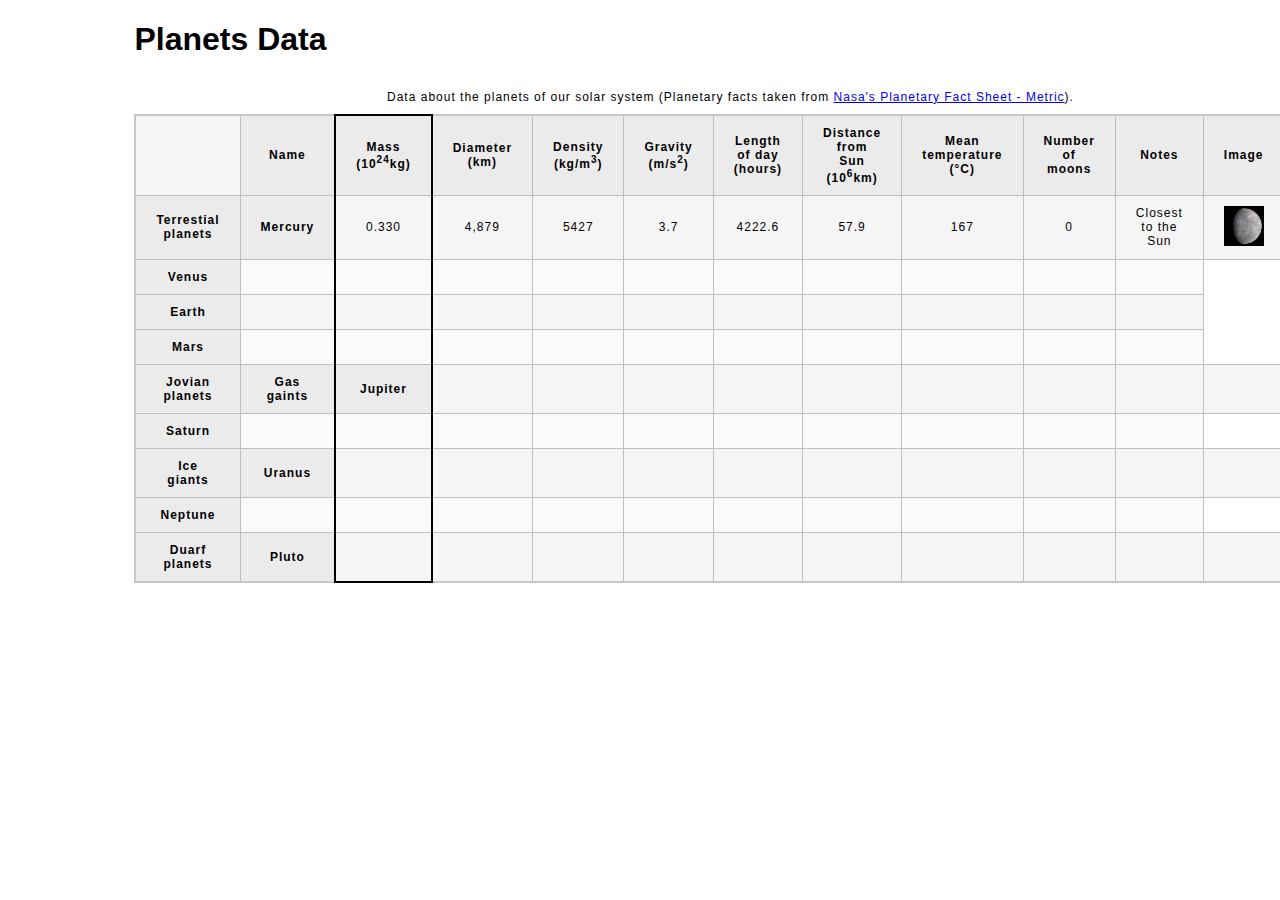
==== planets-table/index.html @ 07f4b010 "planets-table" ====
<!DOCTYPE html>
<html lang="en">
    <head>
        <meta charset="utf-8">
        <meta name="viewport" content="width=device-width, initial-scale=1.0">
        <meta name="author" content="Alex Wisdom">
        <link href="css/style.css" rel="stylesheet" type="text/css">
    </head>
    <body>

        <!-- Wrap the top-level heading in a header element -->
        <header>
            
                <h1>Planets Data</h1>
            
        </header>
        <!-- Add a main element to contain the table -->
        <main>
                <table>
                    
                    <!-- Add the table element. This will contain your table caption, coloumn group, table head, table body, and the data. -->
                        
                        <!-- The caption element should be the first child of the table element, and wrap the following text and link.-->
                <caption>
                    
                            Data about the planets of our solar system (Planetary facts taken from <a href="http://nssdc.gsfc.nasa.gov/planetary/factsheet/">Nasa's Planetary Fact Sheet - Metric</a>).
                    
                </caption>
                        <!-- The second child of the table element should be the colgroup element, which also contains several col elements, and helps define the purpose of the table colums. -->
                <colgroup>
                    <col>
                    <col>
                    <col>
                    <col>
                    <col>
                    <col>
                    <col>
                    <col>
                    <col>
                    <col>
                    <col>
                    <col>
                
                
                </colgroup>            
                        <!-- The table head element should be the third child of the table element; it will wrap the code and content to define a row of column headers. -->    
                <thead>
                        <tr>
                            <td></td>
                            <th>Name</th>
                            <th>Mass (10<sup>24</sup>kg)</th>
                            <th>Diameter (km)</th>
                            <th>Density (kg/m<sup>3</sup>)</th>
                            <th>Gravity (m/s<sup>2</sup>)</th>
                            <th>Length of day (hours)</th>
                            <th>Distance from Sun (10<sup>6</sup>km)</th>
                            <th>Mean temperature (°C)</th>
                            <th>Number of moons</th>
                            <th>Notes</th>
                            <th>Image</th>
                        </tr>
                </thead>        
                        <!-- The fourth child of the table element should be the table body element, which will contain the code and content to display rows of data. -->
                 <tbody>
                    <tr>
                        <th>Terrestial planets</th>
                        <th>Mercury</th>
                        <td>0.330</td>
                        <td>4,879</td>
                        <td>5427</td>
                        <td>3.7</td>
                        <td>4222.6</td>
                        <td>57.9</td>
                        <td>167</td>
                        <td>0</td>
                        <td>Closest to the Sun</td>
                        <td><img src="images/mercury.jpg" alt="Photograghy of Mercury"></td>
                    </tr>
                    <tr>
                        <th>Venus</th>
                        <td></td>
                        <td></td>
                        <td></td>
                        <td></td>
                        <td></td>
                        <td></td>
                        <td></td>
                        <td></td>
                        <td></td>
                        <td></td>
                    </tr>
                    <tr>
                        <th>Earth</th>
                        <td></td>
                        <td></td>
                        <td></td>
                        <td></td>
                        <td></td>
                        <td></td>
                        <td></td>
                        <td></td>
                        <td></td>
                        <td></td>
                    </tr>
                    <tr>
                        <th>Mars</th>
                        <td></td>
                        <td></td>
                        <td></td>
                        <td></td>
                        <td></td>
                        <td></td>
                        <td></td>
                        <td></td>
                        <td></td>
                        <td></td>
                    </tr>
                    <tr>
                        <th>Jovian planets</th>
                        <th>Gas gaints</th>
                        <th>Jupiter</th>
                        <td></td>
                        <td></td>
                        <td></td>
                        <td></td>
                        <td></td>
                        <td></td>
                        <td></td>
                        <td></td>
                        <td></td>
                        <td></td>
                    </tr>
                    <tr>
                        <th>Saturn</th>
                        <td></td>
                        <td></td>
                        <td></td>
                        <td></td>
                        <td></td>
                        <td></td>
                        <td></td>
                        <td></td>
                        <td></td>
                        <td></td>
                    </tr>
                    <tr>
                        <th>Ice giants</th>
                        <th>Uranus</th>
                        <td></td>
                        <td></td>
                        <td></td>
                        <td></td>
                        <td></td>
                        <td></td>
                        <td></td>
                        <td></td>
                        <td></td>
                        <td></td>
                    </tr>
                    <tr>
                        <th>Neptune</th>
                        <td></td>
                        <td></td>
                        <td></td>
                        <td></td>
                        <td></td>
                        <td></td>
                        <td></td>
                        <td></td>
                        <td></td>
                        <td></td>
                    </tr>
                    <tr>
                        <th>Duarf planets</th>
                        <th>Pluto</th>
                        <td></td>
                        <td></td>
                        <td></td>
                        <td></td>
                        <td></td>
                        <td></td>
                        <td></td>
                        <td></td>
                        <td></td>
                        <td></td>
                    </tr>
                 </tbody>           
                        <!-- Please note that you do NOT need to add a table footer for this assignment. -->
                </table>
        </main>
    </body>
</html>
---- planets-table/css/style.css ----
html {
  font-family: sans-serif;
    font-size:16px;
}

header, 
main {
    
    margin:0 auto;
    width:80%;
}

table {
  border-collapse: collapse;
  border: 2px solid rgb(200,200,200);
  letter-spacing: 1px;
  font-size: 0.75rem;
    width:100%;
    max-width:1920px;
}

td, th {
  border: 1px solid rgb(190,190,190);
  padding: .625rem 1.25rem;
}

th {
  background-color: rgb(235,235,235);
}

td {
  text-align: center;
}

tr:nth-child(even) td {
  background-color: rgb(250,250,250);
}

tr:nth-child(odd) td {
  background-color: rgb(245,245,245);
}

col:nth-child(3) {
    border:2px solid #000;
}

caption {
  padding: .625rem;
}

img {
    
    width:100%; max-width:4.53125rem;
    
}
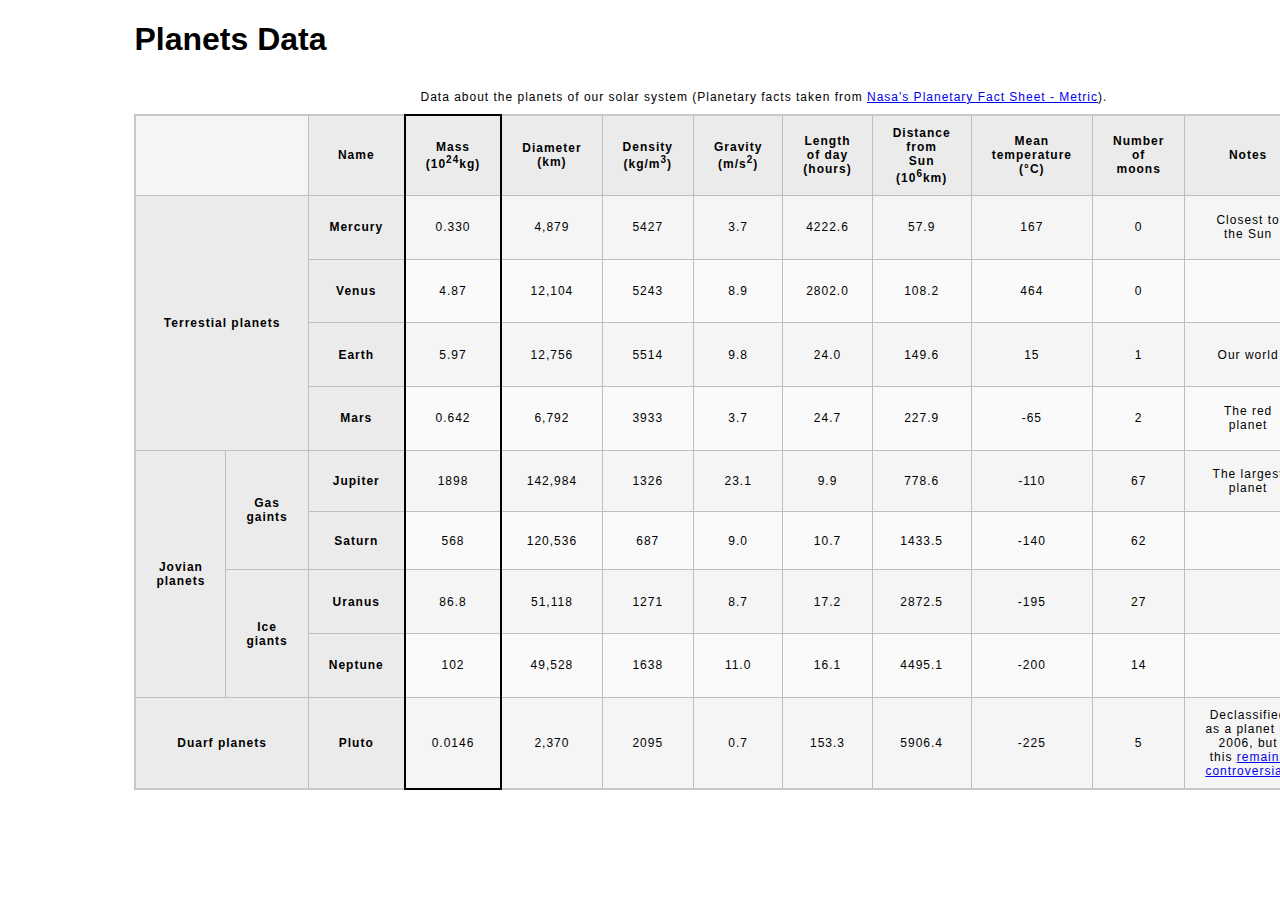
==== commit 8ab400a5: "Update index.html" ====
--- a/planets-table/index.html
+++ b/planets-table/index.html
@@ -28,43 +28,43 @@
                 </caption>
                         <!-- The second child of the table element should be the colgroup element, which also contains several col elements, and helps define the purpose of the table colums. -->
                 <colgroup>
-                    <col>
-                    <col>
-                    <col>
-                    <col>
-                    <col>
-                    <col>
-                    <col>
-                    <col>
-                    <col>
-                    <col>
-                    <col>
-                    <col>
+                    <col span="2">
+                    <col title="Name">
+                    <col title="Mass">
+                    <col title="Diameter">
+                    <col title="Density">
+                    <col title="Gravity">
+                    <col title="Length">
+                    <col title="Distance from Sun">
+                    <col title="Mean temperature">
+                    <col title="Number of moons">
+                    <col title="Notes">
+                    <col title="Image">
                 
                 
                 </colgroup>            
                         <!-- The table head element should be the third child of the table element; it will wrap the code and content to define a row of column headers. -->    
                 <thead>
                         <tr>
-                            <td></td>
-                            <th>Name</th>
-                            <th>Mass (10<sup>24</sup>kg)</th>
-                            <th>Diameter (km)</th>
-                            <th>Density (kg/m<sup>3</sup>)</th>
-                            <th>Gravity (m/s<sup>2</sup>)</th>
-                            <th>Length of day (hours)</th>
-                            <th>Distance from Sun (10<sup>6</sup>km)</th>
-                            <th>Mean temperature (°C)</th>
-                            <th>Number of moons</th>
-                            <th>Notes</th>
-                            <th>Image</th>
+                            <td colspan="2"></td>
+                            <th scope="col">Name</th>
+                            <th scope="col">Mass (10<sup>24</sup>kg)</th>
+                            <th scope="col">Diameter (km)</th>
+                            <th scope="col">Density (kg/m<sup>3</sup>)</th>
+                            <th scope="col">Gravity (m/s<sup>2</sup>)</th>
+                            <th scope="col">Length of day (hours)</th>
+                            <th scope="col">Distance from Sun (10<sup>6</sup>km)</th>
+                            <th scope="col">Mean temperature (°C)</th>
+                            <th scope="col">Number of moons</th>
+                            <th scope="col">Notes</th>
+                            <th scope="col">Image</th>
                         </tr>
                 </thead>        
                         <!-- The fourth child of the table element should be the table body element, which will contain the code and content to display rows of data. -->
                  <tbody>
                     <tr>
-                        <th>Terrestial planets</th>
-                        <th>Mercury</th>
+                        <th colspan="2" rowspan="4" scope="rowgorup">Terrestial planets</th>
+                        <th scope="row">Mercury</th>
                         <td>0.330</td>
                         <td>4,879</td>
                         <td>5427</td>
@@ -77,112 +77,112 @@
                         <td><img src="images/mercury.jpg" alt="Photograghy of Mercury"></td>
                     </tr>
                     <tr>
-                        <th>Venus</th>
+                        <th scope="row">Venus</th>
+                        <td>4.87</td>
+                        <td>12,104</td>
+                        <td>5243</td>
+                        <td>8.9</td>
+                        <td>2802.0</td>
+                        <td>108.2</td>
+                        <td>464</td>
+                        <td>0</td>
                         <td></td>
-                        <td></td>
-                        <td></td>
-                        <td></td>
-                        <td></td>
-                        <td></td>
-                        <td></td>
-                        <td></td>
-                        <td></td>
-                        <td></td>
+                        <td><img src="images/venus.jpg" alt="Photograghy of Venus"></td>
                     </tr>
                     <tr>
-                        <th>Earth</th>
-                        <td></td>
-                        <td></td>
-                        <td></td>
-                        <td></td>
-                        <td></td>
-                        <td></td>
-                        <td></td>
-                        <td></td>
-                        <td></td>
-                        <td></td>
+                        <th scope="row">Earth</th>
+                        <td>5.97</td>
+                        <td>12,756</td>
+                        <td>5514</td>
+                        <td>9.8</td>
+                        <td>24.0</td>
+                        <td>149.6</td>
+                        <td>15</td>
+                        <td>1</td>
+                        <td>Our world</td>
+                        <td><img src="images/earth.png" alt="Photograghy of Earth"></td>
                     </tr>
                     <tr>
-                        <th>Mars</th>
-                        <td></td>
-                        <td></td>
-                        <td></td>
-                        <td></td>
-                        <td></td>
-                        <td></td>
-                        <td></td>
-                        <td></td>
-                        <td></td>
-                        <td></td>
+                        <th scope="row">Mars</th>
+                        <td>0.642</td>
+                        <td>6,792</td>
+                        <td>3933</td>
+                        <td>3.7</td>
+                        <td>24.7</td>
+                        <td>227.9</td>
+                        <td>-65</td>
+                        <td>2</td>
+                        <td>The red planet</td>
+                        <td><img src="images/mars.jpg" alt="Photograghy of Mars"></td>
                     </tr>
                     <tr>
-                        <th>Jovian planets</th>
-                        <th>Gas gaints</th>
-                        <th>Jupiter</th>
-                        <td></td>
-                        <td></td>
-                        <td></td>
-                        <td></td>
-                        <td></td>
-                        <td></td>
-                        <td></td>
-                        <td></td>
-                        <td></td>
-                        <td></td>
+                        <th rowspan="4" scope="rowgroup">Jovian planets</th>
+                        <th rowspan="2" scope="rowgroup">Gas gaints</th>
+                        <th scope="row">Jupiter</th>
+                        <td>1898</td>
+                        <td>142,984</td>
+                        <td>1326</td>
+                        <td>23.1</td>
+                        <td>9.9</td>
+                        <td>778.6</td>
+                        <td>-110</td>
+                        <td>67</td>
+                        <td>The largest planet</td>
+                        <td><img src="images/jupiter.jpg" alt="Photograghy of Jupiter"></td>
                     </tr>
                     <tr>
-                        <th>Saturn</th>
+                        <th scope="row">Saturn</th>
+                        <td>568</td>
+                        <td>120,536</td>
+                        <td>687</td>
+                        <td>9.0</td>
+                        <td>10.7</td>
+                        <td>1433.5</td>
+                        <td>-140</td>
+                        <td>62</td>
                         <td></td>
-                        <td></td>
-                        <td></td>
-                        <td></td>
-                        <td></td>
-                        <td></td>
-                        <td></td>
-                        <td></td>
-                        <td></td>
-                        <td></td>
+                        <td><img src="images/saturn.jpg" alt="Photograghy of Saturn"></td>
                     </tr>
                     <tr>
-                        <th>Ice giants</th>
-                        <th>Uranus</th>
+                        <th rowspan="2">Ice giants</th>
+                        <th scope="row">Uranus</th>
+                        <td>86.8</td>
+                        <td>51,118</td>
+                        <td>1271</td>
+                        <td>8.7</td>
+                        <td>17.2</td>
+                        <td>2872.5</td>
+                        <td>-195</td>
+                        <td>27</td>
                         <td></td>
-                        <td></td>
-                        <td></td>
-                        <td></td>
-                        <td></td>
-                        <td></td>
-                        <td></td>
-                        <td></td>
-                        <td></td>
-                        <td></td>
+                        <td><img src="images/uranus.jpg" alt="Photograghy of Uranus"></td>
                     </tr>
                     <tr>
-                        <th>Neptune</th>
+                        <th scope="row">Neptune</th>
+                        <td>102</td>
+                        <td>49,528</td>
+                        <td>1638</td>
+                        <td>11.0</td>
+                        <td>16.1</td>
+                        <td>4495.1</td>
+                        <td>-200</td>
+                        <td>14</td>
                         <td></td>
-                        <td></td>
-                        <td></td>
-                        <td></td>
-                        <td></td>
-                        <td></td>
-                        <td></td>
-                        <td></td>
-                        <td></td>
-                        <td></td>
+                        <td><img src="images/neptune.jpg" alt="Photograghy of Neptune"</td>
                     </tr>
                     <tr>
-                        <th>Duarf planets</th>
-                        <th>Pluto</th>
-                        <td></td>
-                        <td></td>
-                        <td></td>
-                        <td></td>
-                        <td></td>
-                        <td></td>
-                        <td></td>
-                        <td></td>
-                        <td></td>
-                        <td></td>
+                        <th colspan="2">Duarf planets</th>
+                        <th scope="row">Pluto</th>
+                        <td>0.0146</td>
+                        <td>2,370</td>
+                        <td>2095</td>
+                        <td>0.7</td>
+                        <td>153.3</td>
+                        <td>5906.4</td>
+                        <td>-225</td>
+                        <td>5</td>
+                        <td>Declassified as a planet in 2006, but this <a href="http://www.usatoday.com/story/tech/2014/10/02/pluto-planet-solar-system/16578959/">remains controversial</a>.</td>
+                        <td><img src="images/pluto.jpg" alt="Photograghy of Pluto"></td>
                     </tr>
                  </tbody>           
                         <!-- Please note that you do NOT need to add a table footer for this assignment. -->
